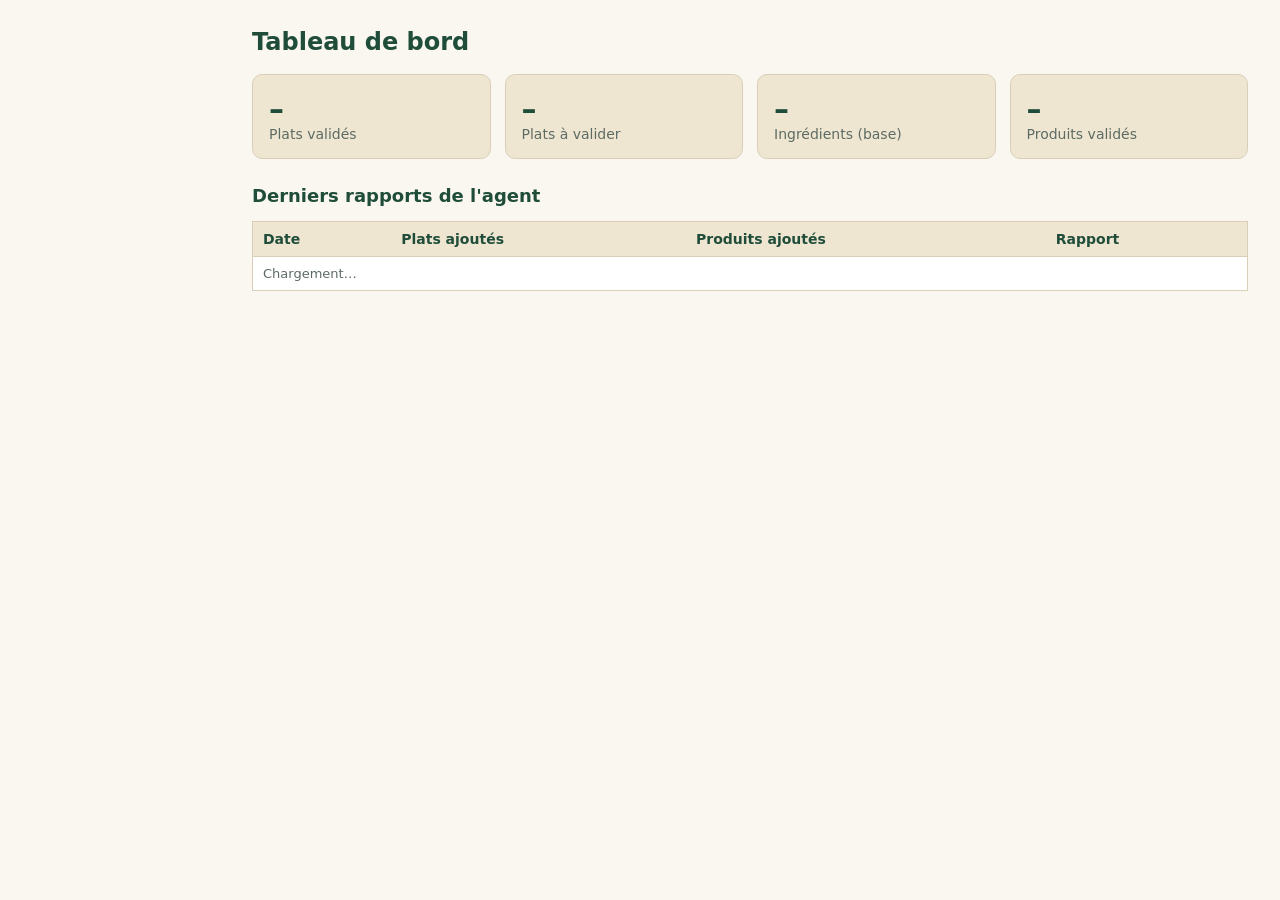
==== site/index.html @ cbcb1a55 "Add files via upload" ====
<!doctype html>
<html lang="fr">
<head>
  <meta charset="utf-8">
  <meta name="viewport" content="width=device-width, initial-scale=1">
  <title>NutriX Data — Tableau de bord</title>
  <link rel="stylesheet" href="style.css">
  <script src="config.js"></script>
</head>
<body>
  <div id="login" class="login" hidden>
    <h1>Connexion</h1>
    <form id="login-form">
      <label for="email">Email</label>
      <input id="email" type="email" required autocomplete="username">
      <label for="password">Mot de passe</label>
      <input id="password" type="password" required autocomplete="current-password">
      <p><button class="primary" type="submit" style="width:100%;margin-top:16px">Se connecter</button></p>
      <p id="login-error" class="notice" hidden></p>
    </form>
  </div>

  <div id="app" class="layout" hidden>
    <div id="side"></div>
    <main>
      <h1>Tableau de bord</h1>
      <div class="cards">
        <div class="card"><div class="n" id="c-valides">–</div><div class="l">Plats validés</div></div>
        <div class="card"><div class="n" id="c-attente">–</div><div class="l">Plats à valider</div></div>
        <div class="card"><div class="n" id="c-ingr">–</div><div class="l">Ingrédients (base)</div></div>
        <div class="card"><div class="n" id="c-produits">–</div><div class="l">Produits validés</div></div>
      </div>
      <h2 style="font-size:18px;color:var(--forest)">Derniers rapports de l'agent</h2>
      <table>
        <thead><tr><th>Date</th><th>Plats ajoutés</th><th>Produits ajoutés</th><th>Rapport</th></tr></thead>
        <tbody id="runs"><tr><td colspan="4" class="muted">Chargement…</td></tr></tbody>
      </table>
    </main>
  </div>

  <script type="module">
    import { sb, esc, requireTeamMember, nav, wireLogout } from "./app.js";

    async function count(table, filter) {
      let q = sb.from(table).select("*", { count: "exact", head: true });
      if (filter) q = filter(q);
      const { count: n, error } = await q;
      if (error) throw error;
      return n ?? 0;
    }

    async function loadDashboard(member) {
      document.getElementById("side").outerHTML = nav("index.html");
      wireLogout();
      document.getElementById("app").hidden = false;

      const [valides, attente, ingr, produits] = await Promise.all([
        count("dishes", (q) => q.eq("status", "valide")),
        count("dishes", (q) => q.eq("status", "a_valider")),
        count("ingredients"),
        count("products", (q) => q.eq("status", "valide")),
      ]);
      document.getElementById("c-valides").textContent = valides;
      document.getElementById("c-attente").textContent = attente;
      document.getElementById("c-ingr").textContent = ingr;
      document.getElementById("c-produits").textContent = produits;

      const { data: runs } = await sb.from("agent_runs")
        .select("started_at, dishes_added, products_added, report, errors")
        .order("started_at", { ascending: false }).limit(10);
      const tbody = document.getElementById("runs");
      tbody.innerHTML = (runs && runs.length) ? runs.map((r) => `
        <tr>
          <td>${esc(new Date(r.started_at).toLocaleString("fr-FR"))}</td>
          <td>${r.dishes_added}</td>
          <td>${r.products_added}</td>
          <td>${esc(r.report || "")}${r.errors ? `<br><span class="tag warn">Erreurs</span> ${esc(r.errors)}` : ""}</td>
        </tr>`).join("")
        : `<tr><td colspan="4" class="muted">Aucun rapport pour l'instant.</td></tr>`;
    }

    async function boot() {
      const member = await requireTeamMember();
      if (member) return loadDashboard(member);
      showLogin();
    }

    function showLogin() {
      document.getElementById("login").hidden = false;
      document.getElementById("login-form").addEventListener("submit", async (e) => {
        e.preventDefault();
        const { error } = await sb.auth.signInWithPassword({
          email: document.getElementById("email").value.trim(),
          password: document.getElementById("password").value,
        });
        const box = document.getElementById("login-error");
        if (error) { box.hidden = false; box.textContent = "Email ou mot de passe incorrect."; return; }
        location.reload();
      });
    }

    boot();
  </script>
</body>
</html>
---- site/style.css ----
/* NutriX Data — palette : forest green 60 %, sand beige 30 %, electric purple 10 % (accent plat, sans dégradé) */
:root {
  --forest: #1f4d3a;
  --sand: #efe6d2;
  --paper: #faf7f0;
  --ink: #1b2a22;
  --muted: #5d6b63;
  --purple: #7b3fe4;
  --line: #d9cfb8;
  --warn: #9a3b2e;
}
* { box-sizing: border-box; }
body { margin: 0; font-family: system-ui, sans-serif; color: var(--ink); background: var(--paper); }
.layout { display: grid; grid-template-columns: 220px 1fr; min-height: 100vh; }
.side { background: var(--forest); color: #fff; padding: 20px 14px; display: flex; flex-direction: column; gap: 6px; }
.side .brand { font-weight: 700; margin-bottom: 18px; font-size: 18px; }
.side a { color: #e8efe9; text-decoration: none; padding: 8px 10px; border-radius: 6px; }
.side a.on, .side a:hover { background: var(--sand); color: var(--forest); }
main { padding: 28px 32px; }
h1 { font-size: 24px; margin: 0 0 18px; color: var(--forest); }
.cards { display: grid; grid-template-columns: repeat(auto-fit, minmax(180px, 1fr)); gap: 14px; margin-bottom: 26px; }
.card { background: var(--sand); border: 1px solid var(--line); border-radius: 10px; padding: 16px; }
.card .n { font-size: 30px; font-weight: 700; color: var(--forest); }
.card .l { color: var(--muted); font-size: 14px; }
table { width: 100%; border-collapse: collapse; background: #fff; border: 1px solid var(--line); }
th, td { text-align: left; padding: 9px 10px; border-bottom: 1px solid var(--line); vertical-align: top; font-size: 14px; }
th { background: var(--sand); color: var(--forest); }
.tag { display: inline-block; padding: 2px 8px; border-radius: 99px; font-size: 12px; background: var(--sand); color: var(--forest); }
.tag.warn { background: #f4e1dc; color: var(--warn); }
.tag.ok { background: var(--forest); color: #fff; }
button { font: inherit; cursor: pointer; border-radius: 6px; border: 1px solid var(--forest); padding: 6px 12px; background: #fff; color: var(--forest); }
button.primary { background: var(--forest); color: #fff; }
button.accent { border-color: var(--purple); color: var(--purple); }
button.link { border: none; background: none; color: #e8efe9; padding: 8px 10px; text-align: left; margin-top: auto; }
button:disabled { opacity: .5; cursor: not-allowed; }
.login { max-width: 360px; margin: 12vh auto; padding: 26px; background: #fff; border: 1px solid var(--line); border-radius: 12px; }
.login label { display: block; margin: 12px 0 4px; font-size: 14px; color: var(--muted); }
.login input { width: 100%; padding: 9px; border: 1px solid var(--line); border-radius: 6px; font: inherit; }
.notice { padding: 14px; background: #f4e1dc; color: var(--warn); border-radius: 8px; }
.muted { color: var(--muted); font-size: 13px; }
.actions { display: flex; gap: 6px; flex-wrap: wrap; }
@media (max-width: 720px) { .layout { grid-template-columns: 1fr; } }
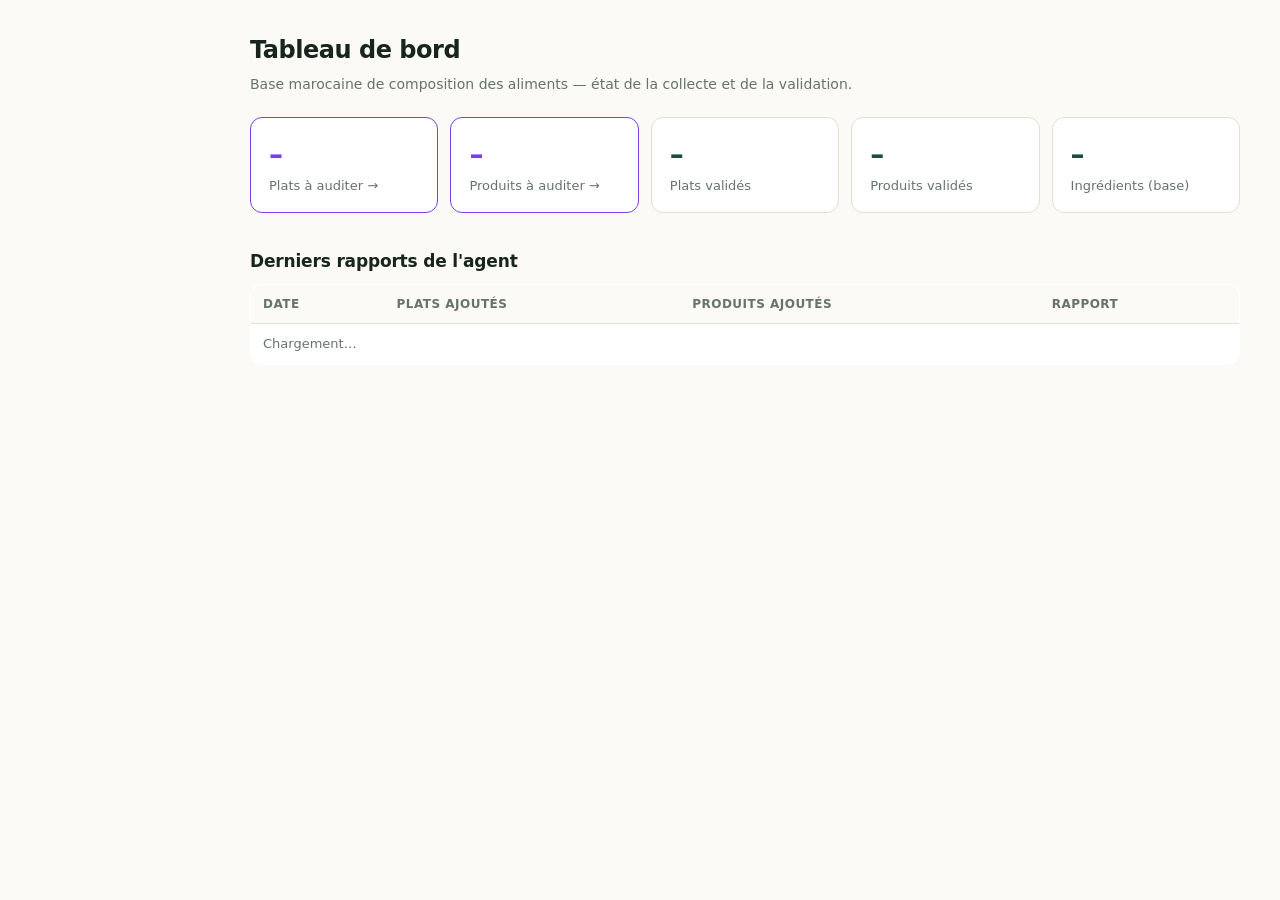
==== commit eff97c28: "Site minimaliste + audit facilité (file d'audit, alertes en haut, panneau collant, Suivant) Co-Autho" ====
--- a/site/index.html
+++ b/site/index.html
@@ -24,13 +24,15 @@
     <div id="side"></div>
     <main>
       <h1>Tableau de bord</h1>
+      <p class="lead">Base marocaine de composition des aliments — état de la collecte et de la validation.</p>
       <div class="cards">
-        <div class="card"><div class="n" id="c-valides">–</div><div class="l">Plats validés</div></div>
-        <div class="card"><div class="n" id="c-attente">–</div><div class="l">Plats à valider</div></div>
+        <a class="card hl" href="a-valider.html"><div class="n" id="c-attente">–</div><div class="l">Plats à auditer →</div></a>
+        <a class="card hl" href="a-valider.html?tab=product"><div class="n" id="c-p-attente">–</div><div class="l">Produits à auditer →</div></a>
+        <a class="card" href="valides.html"><div class="n" id="c-valides">–</div><div class="l">Plats validés</div></a>
+        <a class="card" href="produits.html"><div class="n" id="c-produits">–</div><div class="l">Produits validés</div></a>
         <div class="card"><div class="n" id="c-ingr">–</div><div class="l">Ingrédients (base)</div></div>
-        <div class="card"><div class="n" id="c-produits">–</div><div class="l">Produits validés</div></div>
       </div>
-      <h2 style="font-size:18px;color:var(--forest)">Derniers rapports de l'agent</h2>
+      <h2 class="sec" style="margin-top:0">Derniers rapports de l'agent</h2>
       <table>
         <thead><tr><th>Date</th><th>Plats ajoutés</th><th>Produits ajoutés</th><th>Rapport</th></tr></thead>
         <tbody id="runs"><tr><td colspan="4" class="muted">Chargement…</td></tr></tbody>
@@ -54,12 +56,14 @@
       wireLogout();
       document.getElementById("app").hidden = false;
 
-      const [valides, attente, ingr, produits] = await Promise.all([
+      const [valides, attente, ingr, produits, pAttente] = await Promise.all([
         count("dishes", (q) => q.eq("status", "valide")),
-        count("dishes", (q) => q.eq("status", "a_valider")),
+        count("dishes", (q) => q.in("status", ["a_valider", "verifie"])),
         count("ingredients"),
         count("products", (q) => q.eq("status", "valide")),
+        count("products", (q) => q.in("status", ["a_valider", "verifie"])),
       ]);
+      document.getElementById("c-p-attente").textContent = pAttente;
       document.getElementById("c-valides").textContent = valides;
       document.getElementById("c-attente").textContent = attente;
       document.getElementById("c-ingr").textContent = ingr;
@@ -74,15 +78,22 @@
           <td>${esc(new Date(r.started_at).toLocaleString("fr-FR"))}</td>
           <td>${r.dishes_added}</td>
           <td>${r.products_added}</td>
-          <td>${esc(r.report || "")}${r.errors ? `<br><span class="tag warn">Erreurs</span> ${esc(r.errors)}` : ""}</td>
+          <td>${(r.report || "").length > 160 ? `<details><summary style="font-weight:400">${esc(r.report.slice(0, 140))}…</summary>${esc(r.report)}</details>` : esc(r.report || "")}${r.errors ? `<br><span class="tag warn">Erreurs</span> ${esc(r.errors)}` : ""}</td>
         </tr>`).join("")
         : `<tr><td colspan="4" class="muted">Aucun rapport pour l'instant.</td></tr>`;
     }
 
     async function boot() {
       const member = await requireTeamMember();
-      if (member) return loadDashboard(member);
-      showLogin();
+      if (member) {
+        try { await loadDashboard(member); }
+        catch (err) {
+          document.getElementById("runs").innerHTML =
+            `<tr><td colspan="4" class="notice">Erreur : ${esc(err.message || err)}</td></tr>`;
+        }
+        return;
+      }
+      if (document.getElementById("login")) showLogin();
     }
 
     function showLogin() {
--- a/site/style.css
+++ b/site/style.css
@@ -1,42 +1,184 @@
-/* NutriX Data — palette : forest green 60 %, sand beige 30 %, electric purple 10 % (accent plat, sans dégradé) */
+/* NutriX Data — minimaliste. Palette : forest green 60 %, sand beige 30 %, electric purple 10 % (accent plat) */
 :root {
   --forest: #1f4d3a;
-  --sand: #efe6d2;
-  --paper: #faf7f0;
-  --ink: #1b2a22;
-  --muted: #5d6b63;
+  --forest-soft: #e7efe9;
+  --sand: #f3ede0;
+  --paper: #fbfaf6;
+  --ink: #18241e;
+  --muted: #66736b;
   --purple: #7b3fe4;
-  --line: #d9cfb8;
+  --line: #e6dfcf;
   --warn: #9a3b2e;
+  --warn-soft: #f8e9e5;
+  --ok: #1d7a4a;
+  --radius: 12px;
 }
 * { box-sizing: border-box; }
-body { margin: 0; font-family: system-ui, sans-serif; color: var(--ink); background: var(--paper); }
-.layout { display: grid; grid-template-columns: 220px 1fr; min-height: 100vh; }
-.side { background: var(--forest); color: #fff; padding: 20px 14px; display: flex; flex-direction: column; gap: 6px; }
-.side .brand { font-weight: 700; margin-bottom: 18px; font-size: 18px; }
-.side a { color: #e8efe9; text-decoration: none; padding: 8px 10px; border-radius: 6px; }
-.side a.on, .side a:hover { background: var(--sand); color: var(--forest); }
-main { padding: 28px 32px; }
-h1 { font-size: 24px; margin: 0 0 18px; color: var(--forest); }
-.cards { display: grid; grid-template-columns: repeat(auto-fit, minmax(180px, 1fr)); gap: 14px; margin-bottom: 26px; }
-.card { background: var(--sand); border: 1px solid var(--line); border-radius: 10px; padding: 16px; }
-.card .n { font-size: 30px; font-weight: 700; color: var(--forest); }
-.card .l { color: var(--muted); font-size: 14px; }
-table { width: 100%; border-collapse: collapse; background: #fff; border: 1px solid var(--line); }
-th, td { text-align: left; padding: 9px 10px; border-bottom: 1px solid var(--line); vertical-align: top; font-size: 14px; }
-th { background: var(--sand); color: var(--forest); }
+html { -webkit-text-size-adjust: 100%; }
+body { margin: 0; font: 15px/1.5 ui-sans-serif, system-ui, -apple-system, "Segoe UI", Roboto, sans-serif; color: var(--ink); background: var(--paper); }
+a { color: var(--forest); }
+.layout { display: grid; grid-template-columns: 210px 1fr; min-height: 100vh; }
+.side { position: sticky; top: 0; height: 100vh; background: #fff; border-right: 1px solid var(--line); padding: 22px 12px; display: flex; flex-direction: column; gap: 2px; }
+.side .brand { font-weight: 750; margin: 0 10px 22px; font-size: 17px; color: var(--forest); letter-spacing: -.01em; }
+.side .brand::before { content: ""; display: inline-block; width: 10px; height: 10px; border-radius: 3px; background: var(--purple); margin-right: 8px; vertical-align: 1px; }
+.side a { color: var(--ink); text-decoration: none; padding: 8px 10px; border-radius: 8px; font-size: 14px; display: flex; justify-content: space-between; align-items: center; }
+.side a:hover { background: var(--sand); }
+.side a.on { background: var(--forest-soft); color: var(--forest); font-weight: 650; }
+.side .count { background: var(--purple); color: #fff; border-radius: 99px; font-size: 11px; font-weight: 700; padding: 1px 7px; }
+main { padding: 32px 40px; max-width: 1240px; width: 100%; }
+h1 { font-size: 24px; margin: 0 0 6px; color: var(--ink); letter-spacing: -.02em; }
+.lead { color: var(--muted); margin: 0 0 22px; font-size: 14px; max-width: 70ch; }
+.cards { display: grid; grid-template-columns: repeat(auto-fit, minmax(170px, 1fr)); gap: 12px; margin: 18px 0 30px; }
+.card { background: #fff; border: 1px solid var(--line); border-radius: var(--radius); padding: 16px 18px; text-decoration: none; color: inherit; display: block; }
+a.card:hover { border-color: var(--forest); }
+.card .n { font-size: 28px; font-weight: 750; color: var(--forest); letter-spacing: -.02em; }
+.card .l { color: var(--muted); font-size: 13px; }
+.card.hl { border-color: var(--purple); }
+.card.hl .n { color: var(--purple); }
+table { width: 100%; border-collapse: collapse; background: #fff; border: 1px solid var(--line); border-radius: var(--radius); overflow: hidden; }
+th, td { text-align: left; padding: 10px 12px; border-bottom: 1px solid var(--line); vertical-align: top; font-size: 14px; }
+tr:last-child td { border-bottom: none; }
+th { background: var(--paper); color: var(--muted); font-weight: 600; font-size: 12px; text-transform: uppercase; letter-spacing: .04em; }
 .tag { display: inline-block; padding: 2px 8px; border-radius: 99px; font-size: 12px; background: var(--sand); color: var(--forest); }
-.tag.warn { background: #f4e1dc; color: var(--warn); }
-.tag.ok { background: var(--forest); color: #fff; }
-button { font: inherit; cursor: pointer; border-radius: 6px; border: 1px solid var(--forest); padding: 6px 12px; background: #fff; color: var(--forest); }
-button.primary { background: var(--forest); color: #fff; }
+.tag.warn { background: var(--warn-soft); color: var(--warn); }
+.tag.ok { background: var(--forest-soft); color: var(--ok); }
+button { font: inherit; font-size: 14px; cursor: pointer; border-radius: 8px; border: 1px solid var(--line); padding: 7px 13px; background: #fff; color: var(--ink); }
+button:hover { border-color: var(--forest); }
+button.primary { background: var(--forest); border-color: var(--forest); color: #fff; }
 button.accent { border-color: var(--purple); color: var(--purple); }
-button.link { border: none; background: none; color: #e8efe9; padding: 8px 10px; text-align: left; margin-top: auto; }
-button:disabled { opacity: .5; cursor: not-allowed; }
-.login { max-width: 360px; margin: 12vh auto; padding: 26px; background: #fff; border: 1px solid var(--line); border-radius: 12px; }
+button.link { border: none; background: none; color: var(--muted); padding: 8px 10px; text-align: left; margin-top: auto; }
+button:disabled { opacity: .45; cursor: not-allowed; }
+.login { max-width: 360px; margin: 12vh auto; padding: 28px; background: #fff; border: 1px solid var(--line); border-radius: 16px; }
 .login label { display: block; margin: 12px 0 4px; font-size: 14px; color: var(--muted); }
-.login input { width: 100%; padding: 9px; border: 1px solid var(--line); border-radius: 6px; font: inherit; }
-.notice { padding: 14px; background: #f4e1dc; color: var(--warn); border-radius: 8px; }
+.login input { width: 100%; padding: 10px; border: 1px solid var(--line); border-radius: 8px; font: inherit; }
+.notice { padding: 12px 14px; background: var(--warn-soft); color: var(--warn); border-radius: 10px; }
 .muted { color: var(--muted); font-size: 13px; }
-.actions { display: flex; gap: 6px; flex-wrap: wrap; }
-@media (max-width: 720px) { .layout { grid-template-columns: 1fr; } }
+.actions { display: flex; gap: 6px; flex-wrap: wrap; align-items: center; }
+details > summary { cursor: pointer; color: var(--forest); font-weight: 600; font-size: 14px; padding: 6px 0; }
+input, select, textarea { font: inherit; }
+@media (max-width: 760px) {
+  .layout { grid-template-columns: 1fr; }
+  .side { position: static; height: auto; flex-direction: row; flex-wrap: wrap; border-right: none; border-bottom: 1px solid var(--line); padding: 10px; }
+  .side .brand { margin: 6px 10px; width: 100%; }
+  .side button.link { margin-top: 0; }
+  main { padding: 20px 16px; }
+}
+
+/* Nutri-Score (couleurs officielles) et NOVA */
+.ns { display: inline-flex; align-items: center; justify-content: center; min-width: 26px; height: 26px; padding: 0 6px; border-radius: 6px; font-weight: 800; color: #fff; font-size: 14px; text-transform: uppercase; }
+.ns-a { background: #038141; } .ns-b { background: #85bb2f; } .ns-c { background: #fecb02; color: #1b2a22; }
+.ns-d { background: #ee8100; } .ns-e { background: #e63e11; } .ns-x { background: #c9c3b4; color: #1b2a22; }
+.nova { display: inline-flex; align-items: center; gap: 4px; padding: 2px 8px; border-radius: 6px; font-weight: 700; font-size: 12px; color: #fff; }
+.nova-1 { background: #00aa00; } .nova-2 { background: #ffcc00; color: #1b2a22; } .nova-3 { background: #ff6600; } .nova-4 { background: #ff0000; } .nova-x { background: #c9c3b4; color: #1b2a22; }
+.scores { display: flex; gap: 6px; align-items: center; flex-wrap: wrap; margin-top: 4px; }
+
+/* Note NutriX /100 */
+.rate { display: inline-flex; align-items: baseline; gap: 1px; padding: 3px 9px; border-radius: 99px; font-weight: 800; font-size: 14px; color: #fff; }
+.rate small { font-size: 10px; font-weight: 600; opacity: .85; }
+.rate-g { background: #038141; } .rate-y { background: #a3b10f; } .rate-o { background: #ee8100; } .rate-r { background: #e63e11; } .rate-x { background: #c9c3b4; color: #1b2a22; }
+
+/* Boutons de catégories */
+.catbar { display: flex; gap: 6px; flex-wrap: wrap; margin: 4px 0 16px; }
+.catbtn { border: 1px solid var(--line); background: #fff; color: var(--forest); border-radius: 99px; padding: 5px 12px; font-size: 13px; }
+.catbtn span { display: inline-block; min-width: 18px; padding: 0 5px; margin-left: 4px; border-radius: 99px; background: var(--sand); font-size: 11px; font-weight: 700; }
+.catbtn.on { background: var(--forest); border-color: var(--forest); color: #fff; }
+.catbtn.on span { background: #fff; color: var(--forest); }
+
+/* Badges d'audit IA (accent violet) */
+.audit { display: inline-flex; align-items: baseline; gap: 1px; padding: 2px 8px; border-radius: 6px; font-weight: 700; font-size: 12px; border: 1px solid var(--purple); color: var(--purple); background: #fff; }
+.audit small { font-size: 10px; font-weight: 600; }
+.audit-r { border-color: var(--warn); color: var(--warn); }
+.audit-ok { display: inline-flex; align-items: center; padding: 2px 8px; border-radius: 6px; font-weight: 700; font-size: 12px; background: var(--purple); color: #fff; }
+
+/* Cartes de variantes (une carte par groupe de plats) */
+.vcards { display: grid; gap: 14px; }
+.vcard { background: #fff; border: 1px solid var(--line); border-radius: 12px; padding: 14px 16px; }
+.vhead { display: flex; gap: 8px; align-items: baseline; flex-wrap: wrap; margin-bottom: 10px; }
+.vhead b { font-size: 17px; color: var(--forest); }
+.vtabs { display: flex; gap: 6px; flex-wrap: wrap; margin-bottom: 12px; }
+.vtab { border: 1px solid var(--line); background: var(--paper); color: var(--ink); border-radius: 8px; padding: 5px 11px; font-size: 13px; }
+.vtab.on { background: var(--forest); border-color: var(--forest); color: #fff; }
+.vbody { display: grid; grid-template-columns: 110px 1fr 1fr auto; gap: 14px; align-items: start; }
+.vbody img { width: 110px; height: 110px; object-fit: cover; border-radius: 10px; display: block; }
+@media (max-width: 860px) { .vbody { grid-template-columns: 90px 1fr; } .vbody img { width: 90px; height: 90px; } }
+
+/* Protocole v1 : niveaux de preuve S1–S5 et statuts */
+.lvl { display: inline-flex; align-items: center; padding: 2px 7px; border-radius: 6px; font-weight: 800; font-size: 12px; border: 1px solid; }
+.lvl-1 { background: #1f4d3a; color: #fff; border-color: #1f4d3a; }
+.lvl-2 { background: #e3efe7; color: #1f4d3a; border-color: #1f4d3a; }
+.lvl-3 { background: #f3ecdb; color: #6b5420; border-color: #b8a06a; }
+.lvl-4 { background: #fbeee2; color: #8a4b12; border-color: #d9a066; }
+.lvl-5 { background: #f4e1dc; color: var(--warn); border-color: var(--warn); }
+.lvl-x { background: #eee; color: #555; border-color: #bbb; }
+.st { display: inline-flex; align-items: center; padding: 2px 9px; border-radius: 99px; font-size: 12px; font-weight: 700; }
+.st-draft { background: #eee9dc; color: #5d6b63; }
+.st-ver { background: #efe7fd; color: var(--purple); }
+.st-val { background: var(--forest); color: #fff; }
+.st-ref { background: var(--purple); color: #fff; }
+.st-rej { background: #f4e1dc; color: var(--warn); }
+.panel { background: #fff; border: 1px solid var(--line); border-radius: var(--radius); padding: 16px 18px; margin: 14px 0; }
+.panel h2 { margin-top: 0; }
+.checklist label { display: flex; gap: 10px; align-items: flex-start; padding: 7px 0; border-bottom: 1px dashed var(--line); font-size: 14px; }
+.checklist label:last-child { border-bottom: none; }
+.checklist input { margin-top: 3px; }
+.checklist small { display: block; color: var(--muted); }
+.de-grid { display: grid; grid-template-columns: repeat(auto-fit, minmax(150px, 1fr)); gap: 8px; margin: 10px 0; }
+.de-grid label { display: flex; flex-direction: column; font-size: 12px; color: var(--muted); gap: 3px; }
+.de-grid input { font: inherit; padding: 6px; border: 1px solid var(--line); border-radius: 6px; }
+.de-ok { color: #038141; font-weight: 700; } .de-bad { color: var(--warn); font-weight: 700; }
+.steps { counter-reset: s; list-style: none; padding: 0; }
+.steps li { counter-increment: s; padding: 8px 0 8px 36px; position: relative; border-bottom: 1px solid var(--line); }
+.steps li::before { content: counter(s); position: absolute; left: 0; top: 8px; width: 24px; height: 24px; border-radius: 50%; background: var(--forest); color: #fff; font-size: 12px; font-weight: 700; display: flex; align-items: center; justify-content: center; }
+.kv { display: grid; grid-template-columns: 220px 1fr; gap: 6px 14px; font-size: 14px; }
+.kv dt { color: var(--muted); } .kv dd { margin: 0; }
+.formula { font-family: ui-monospace, monospace; background: var(--sand); padding: 8px 10px; border-radius: 8px; font-size: 13px; overflow-x: auto; }
+h2.sec { font-size: 17px; color: var(--ink); margin: 34px 0 10px; padding-top: 6px; letter-spacing: -.01em; scroll-margin-top: 16px; }
+.tblwrap { overflow-x: auto; }
+.timeline { border-left: 3px solid var(--line); margin: 6px 0 0 6px; padding-left: 14px; }
+.timeline div { margin: 0 0 10px; font-size: 14px; }
+
+
+/* ---------- Audit facile ---------- */
+/* Fiche en mode audit : contenu à gauche, panneau d'audit collant à droite */
+.audit-layout { display: grid; grid-template-columns: minmax(0, 1fr) 360px; gap: 28px; align-items: start; }
+.audit-layout > .audit-side { position: sticky; top: 16px; max-height: calc(100vh - 32px); overflow-y: auto; }
+.audit-side .panel { margin: 0; }
+.audit-side h2 { font-size: 16px; }
+@media (max-width: 1100px) { .audit-layout { grid-template-columns: 1fr; } .audit-layout > .audit-side { position: static; max-height: none; } }
+
+/* Résumé des points à vérifier, en haut de chaque fiche */
+.flags { border: 1px solid var(--line); border-radius: var(--radius); background: #fff; padding: 14px 16px; margin: 16px 0 6px; }
+.flags h3 { margin: 0 0 8px; font-size: 14px; }
+.flags ul { margin: 0; padding: 0; list-style: none; display: grid; gap: 6px; }
+.flags li { font-size: 14px; padding-left: 24px; position: relative; }
+.flags li::before { content: "!"; position: absolute; left: 0; top: 1px; width: 17px; height: 17px; border-radius: 50%; background: var(--warn-soft); color: var(--warn); font-size: 11px; font-weight: 800; display: flex; align-items: center; justify-content: center; }
+.flags li.ok::before { content: "✓"; background: var(--forest-soft); color: var(--ok); }
+.flags.clean { border-color: var(--forest-soft); }
+
+/* Sommaire des sections de la fiche */
+.toc { display: flex; gap: 6px; flex-wrap: wrap; margin: 10px 0 0; }
+.toc a { font-size: 13px; text-decoration: none; padding: 4px 10px; border: 1px solid var(--line); border-radius: 99px; background: #fff; color: var(--ink); }
+.toc a:hover { border-color: var(--forest); }
+
+/* Checklist : lien « voir » vers la preuve, progression */
+.checklist .see { font-size: 12px; margin-left: 6px; }
+.progress { height: 6px; background: var(--sand); border-radius: 99px; overflow: hidden; margin: 6px 0 12px; }
+.progress > i { display: block; height: 100%; width: 0; background: var(--forest); transition: width .2s; }
+.queue-nav { display: flex; justify-content: space-between; align-items: center; gap: 8px; font-size: 13px; color: var(--muted); margin-bottom: 10px; }
+
+/* File d'audit (page À valider) */
+.qtabs { display: flex; gap: 4px; border-bottom: 1px solid var(--line); margin: 6px 0 16px; }
+.qtabs button { border: none; border-bottom: 2px solid transparent; border-radius: 0; background: none; padding: 9px 12px; color: var(--muted); font-weight: 600; }
+.qtabs button.on { color: var(--forest); border-bottom-color: var(--forest); }
+.qtabs button span { margin-left: 6px; font-size: 12px; background: var(--sand); border-radius: 99px; padding: 1px 7px; }
+.qitem { display: grid; grid-template-columns: 64px minmax(0, 1fr) auto; gap: 14px; align-items: center; background: #fff; border: 1px solid var(--line); border-radius: var(--radius); padding: 12px 14px; margin-bottom: 8px; }
+.qitem:hover { border-color: var(--forest); }
+.qitem img, .qitem .noimg { width: 64px; height: 64px; border-radius: 10px; object-fit: cover; background: var(--sand); display: block; }
+.qitem .t { font-weight: 650; }
+.qitem .sub { color: var(--muted); font-size: 13px; }
+.qitem .chips { display: flex; gap: 5px; flex-wrap: wrap; margin-top: 6px; }
+.qitem details { margin-top: 6px; }
+.qitem details > summary { font-weight: 500; font-size: 13px; padding: 0; }
+@media (max-width: 640px) { .qitem { grid-template-columns: 48px 1fr; } .qitem img, .qitem .noimg { width: 48px; height: 48px; } .qitem .actions { grid-column: 1 / -1; } }
+
+@media print { .side, .noprint, .audit-side { display: none !important; } .layout, .audit-layout { display: block; } main { padding: 0; } }
